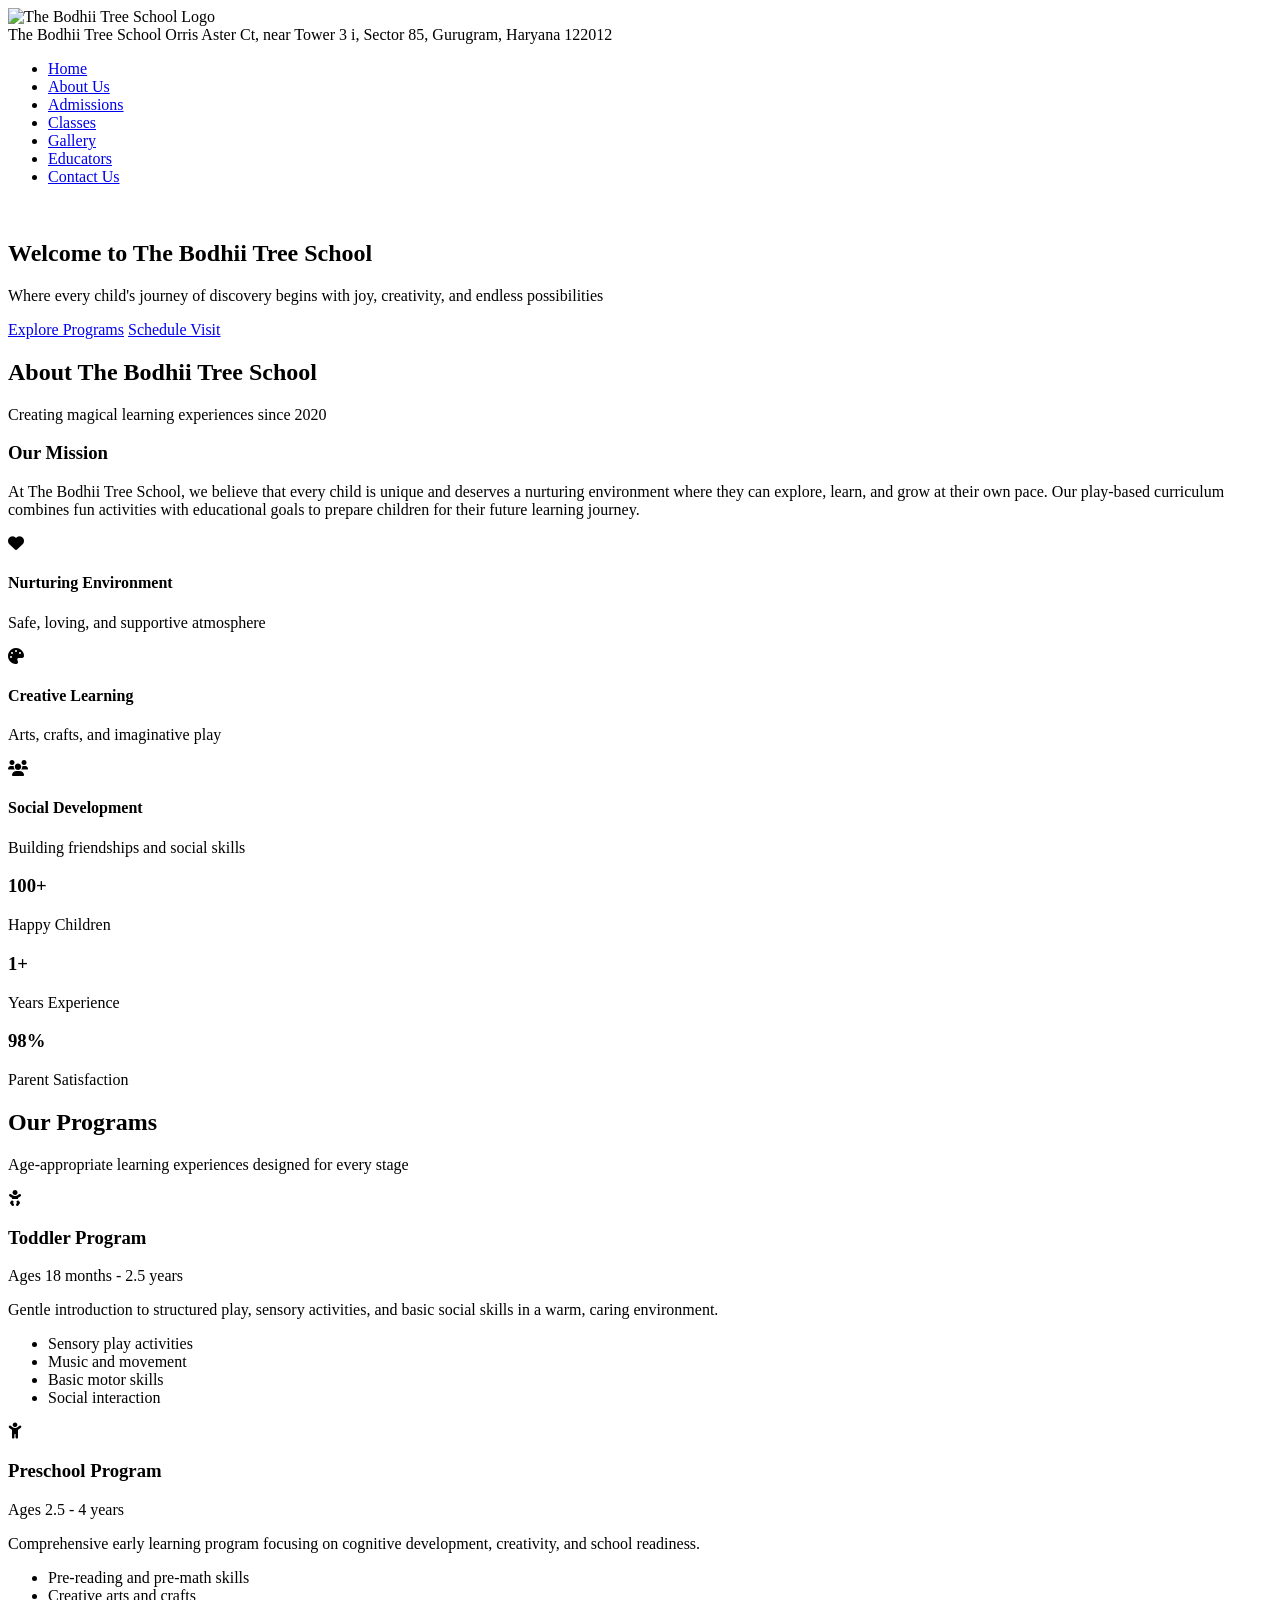
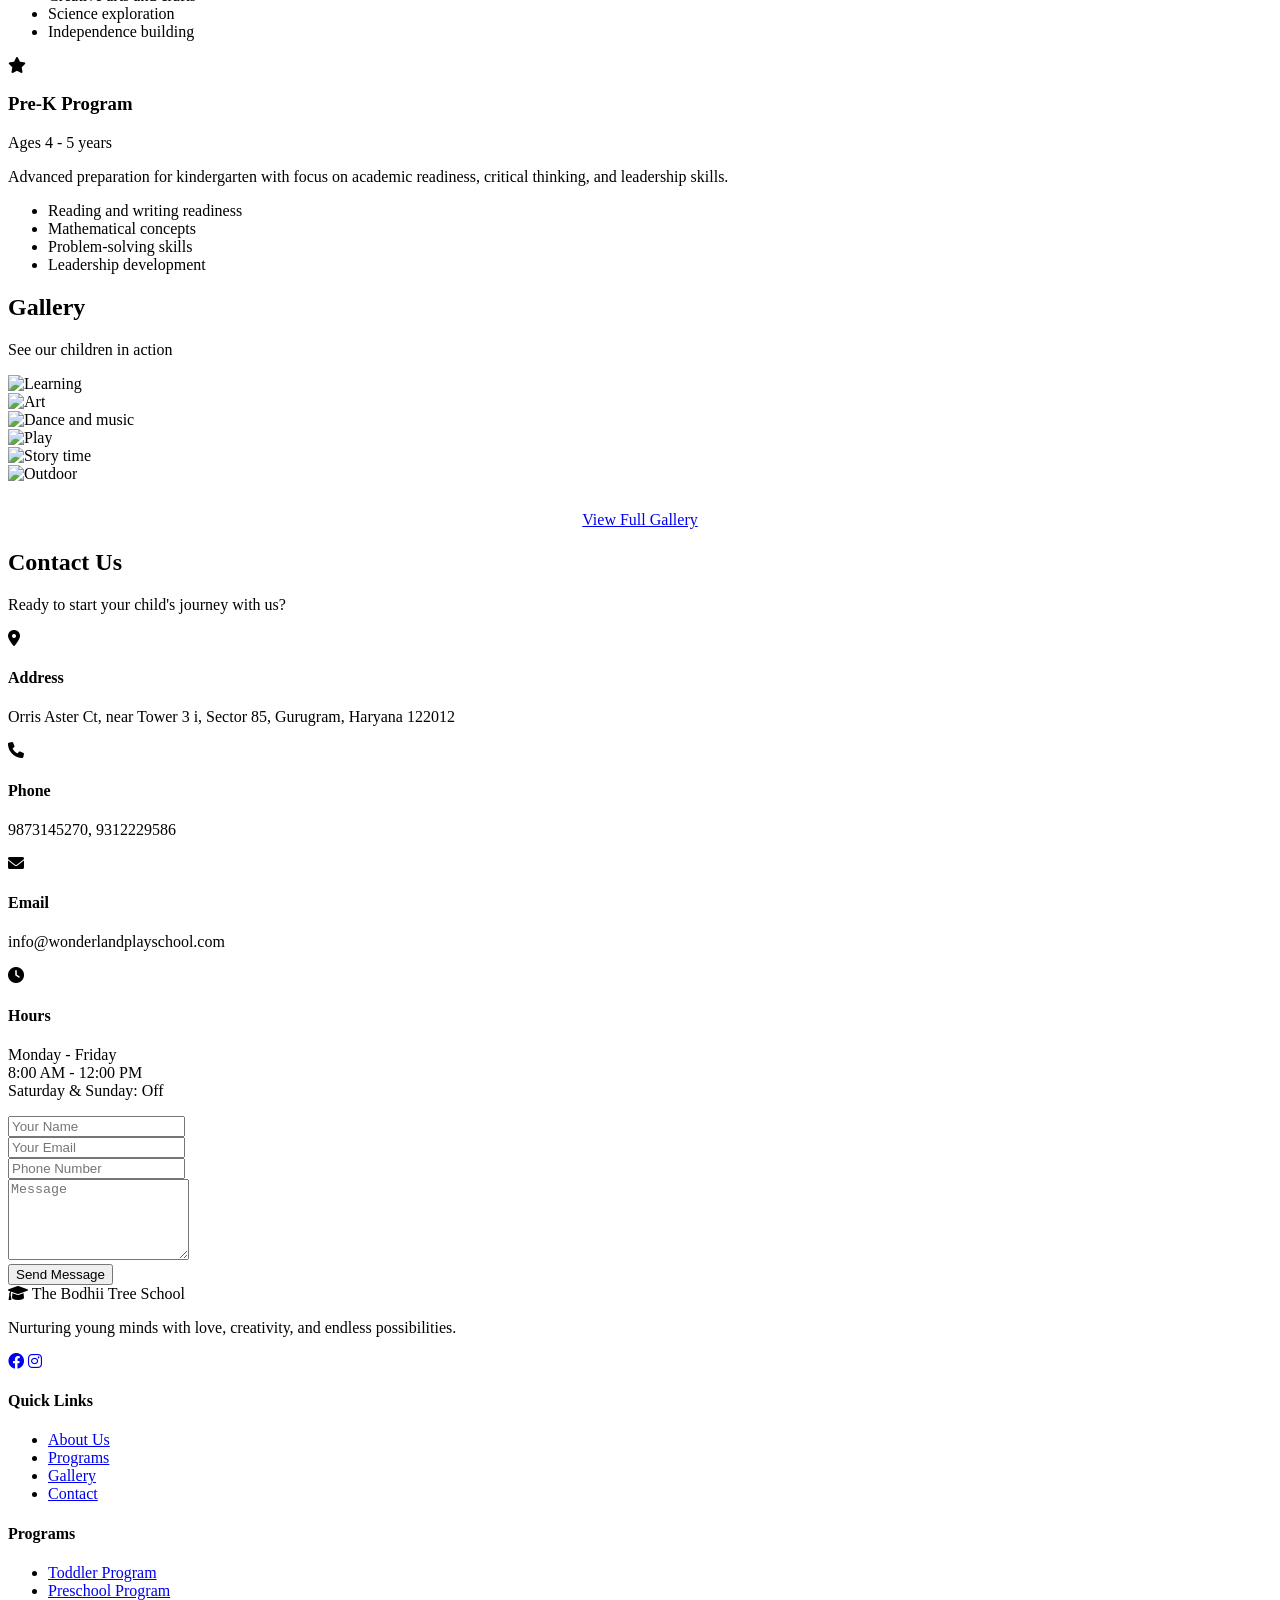
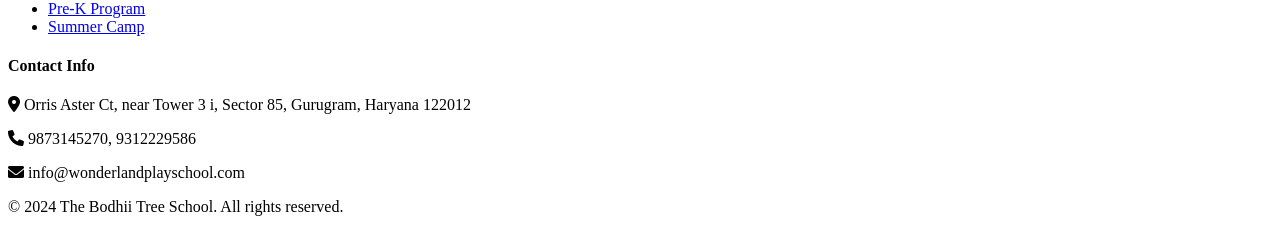
==== index.html @ cef5f8e8 "Rename Bodhii_Tree_School-main/index.html to index.html" ====
<!DOCTYPE html>
<html lang="en">
<head>
    <meta charset="UTF-8">
    <meta name="viewport" content="width=device-width, initial-scale=1.0">
    <title>The Bodhii Tree School - Where Learning Begins with Fun</title>
    <link rel="stylesheet" href="styles.css">
    <link href="https://fonts.googleapis.com/css2?family=Poppins:wght@300;400;600;700&display=swap" rel="stylesheet">
    <link rel="stylesheet" href="https://cdnjs.cloudflare.com/ajax/libs/font-awesome/6.0.0/css/all.min.css">
</head>
<body>
    <!-- Navigation -->
    <nav class="navbar">
        <div class="nav-container">
            <div class="nav-logo">
                <img src="Images/LOGO_NEW.jfif" alt="The Bodhii Tree School Logo" class="logo-img">
                <div class="logo-text">
                    <span class="logo-name">The Bodhii Tree School</span>
                    <span class="logo-address">Orris Aster Ct, near Tower 3 i, Sector 85, Gurugram, Haryana 122012</span>
                </div>
            </div>
            <ul class="nav-menu">
                <li class="nav-item">
                    <a href="index.html" class="nav-link active">Home</a>
                </li>
                <li class="nav-item">
                    <a href="about.html" class="nav-link">About Us</a>
                </li>
                <li class="nav-item">
                    <a href="admissions.html" class="nav-link">Admissions</a>
                </li>
                <li class="nav-item">
                    <a href="classes.html" class="nav-link">Classes</a>
                </li>
                <li class="nav-item">
                    <a href="gallery.html" class="nav-link">Gallery</a>
                </li>
                <li class="nav-item">
                    <a href="educators.html" class="nav-link">Educators</a>
                </li>
                <li class="nav-item">
                    <a href="contact.html" class="nav-link">Contact Us</a>
                </li>
            </ul>
            <div class="hamburger">
                <span class="bar"></span>
                <span class="bar"></span>
                <span class="bar"></span>
            </div>
        </div>
    </nav>

    <!-- Hero Section -->
    <section id="home" class="hero">
        <div class="hero-bg" aria-hidden="true">
            <img src="Images/home_1.webp" alt="" loading="eager" decoding="async">
            <img src="Images/home_2.webp" alt="" loading="eager" decoding="async">
        </div>
        <div class="hero-overlay" aria-hidden="true"></div>
        <div class="hero-content">
            <h1 class="hero-title">Welcome to The Bodhii Tree School</h1>
            <p class="hero-subtitle">Where every child's journey of discovery begins with joy, creativity, and endless possibilities</p>
            <div class="hero-buttons">
                <a href="#programs" class="btn btn-primary">Explore Programs</a>
                <a href="#contact" class="btn btn-secondary">Schedule Visit</a>
            </div>
        </div>
    </section>

    <!-- About Section -->
    <section id="about" class="about">
        <div class="container">
            <div class="section-header">
                <h2>About The Bodhii Tree School</h2>
                <p>Creating magical learning experiences since 2020</p>
            </div>
            <div class="about-content">
                <div class="about-text">
                    <h3>Our Mission</h3>
                    <p>At The Bodhii Tree School, we believe that every child is unique and deserves a nurturing environment where they can explore, learn, and grow at their own pace. Our play-based curriculum combines fun activities with educational goals to prepare children for their future learning journey.</p>
                    
                    <div class="features">
                        <div class="feature">
                            <i class="fas fa-heart"></i>
                            <h4>Nurturing Environment</h4>
                            <p>Safe, loving, and supportive atmosphere</p>
                        </div>
                        <div class="feature">
                            <i class="fas fa-palette"></i>
                            <h4>Creative Learning</h4>
                            <p>Arts, crafts, and imaginative play</p>
                        </div>
                        <div class="feature">
                            <i class="fas fa-users"></i>
                            <h4>Social Development</h4>
                            <p>Building friendships and social skills</p>
                        </div>
                    </div>
                </div>
                <div class="about-stats">
                    <div class="stat">
                        <h3>100+</h3>
                        <p>Happy Children</p>
                    </div>
                    <div class="stat">
                        <h3>1+</h3>
                        <p>Years Experience</p>
                    </div>
                    <div class="stat">
                        <h3>98%</h3>
                        <p>Parent Satisfaction</p>
                    </div>
                </div>
            </div>
        </div>
    </section>

    <!-- Programs Section -->
    <section id="programs" class="programs">
        <div class="container">
            <div class="section-header">
                <h2>Our Programs</h2>
                <p>Age-appropriate learning experiences designed for every stage</p>
            </div>
            <div class="programs-grid">
                <div class="program-card">
                    <div class="program-icon">
                        <i class="fas fa-baby"></i>
                    </div>
                    <h3>Toddler Program</h3>
                    <p class="age-range">Ages 18 months - 2.5 years</p>
                    <p>Gentle introduction to structured play, sensory activities, and basic social skills in a warm, caring environment.</p>
                    <ul>
                        <li>Sensory play activities</li>
                        <li>Music and movement</li>
                        <li>Basic motor skills</li>
                        <li>Social interaction</li>
                    </ul>
                </div>
                
                <div class="program-card">
                    <div class="program-icon">
                        <i class="fas fa-child"></i>
                    </div>
                    <h3>Preschool Program</h3>
                    <p class="age-range">Ages 2.5 - 4 years</p>
                    <p>Comprehensive early learning program focusing on cognitive development, creativity, and school readiness.</p>
                    <ul>
                        <li>Pre-reading and pre-math skills</li>
                        <li>Creative arts and crafts</li>
                        <li>Science exploration</li>
                        <li>Independence building</li>
                    </ul>
                </div>
                
                <div class="program-card">
                    <div class="program-icon">
                        <i class="fas fa-star"></i>
                    </div>
                    <h3>Pre-K Program</h3>
                    <p class="age-range">Ages 4 - 5 years</p>
                    <p>Advanced preparation for kindergarten with focus on academic readiness, critical thinking, and leadership skills.</p>
                    <ul>
                        <li>Reading and writing readiness</li>
                        <li>Mathematical concepts</li>
                        <li>Problem-solving skills</li>
                        <li>Leadership development</li>
                    </ul>
                </div>
            </div>
        </div>
    </section>

    <!-- Gallery Section -->
    <section id="gallery" class="gallery">
        <div class="container">
            <div class="section-header">
                <h2>Gallery</h2>
                <p>See our children in action</p>
            </div>
            <div class="gallery-grid">
                <div class="gallery-item">
                    <img src="Images/gallery/Learning.webp" alt="Learning" loading="lazy" decoding="async">
                </div>
                <div class="gallery-item">
                    <img src="Images/gallery/art.webp" alt="Art" loading="lazy" decoding="async">
                </div>
                <div class="gallery-item">
                    <img src="Images/gallery/dance_music.webp" alt="Dance and music" loading="lazy" decoding="async">
                </div>
                <div class="gallery-item">
                    <img src="Images/gallery/play.webp" alt="Play" loading="lazy" decoding="async">
                </div>
                <div class="gallery-item">
                    <img src="Images/gallery/story.webp" alt="Story time" loading="lazy" decoding="async">
                </div>
                <div class="gallery-item">
                    <img src="Images/gallery/outdoor.webp" alt="Outdoor" loading="lazy" decoding="async">
                </div>
            </div>
            <div style="text-align:center; margin-top: 28px;">
                <a href="gallery.html" class="btn btn-primary">View Full Gallery</a>
            </div>
        </div>
    </section>

    <!-- Contact Section -->
    <section id="contact" class="contact">
        <div class="container">
            <div class="section-header">
                <h2>Contact Us</h2>
                <p>Ready to start your child's journey with us?</p>
            </div>
            <div class="contact-content">
                <div class="contact-info">
                    <div class="contact-item">
                        <i class="fas fa-map-marker-alt"></i>
                        <div>
                            <h4>Address</h4>
                            <p>Orris Aster Ct, near Tower 3 i, Sector 85, Gurugram, Haryana 122012</p>
                        </div>
                    </div>
                    <div class="contact-item">
                        <i class="fas fa-phone"></i>
                        <div>
                            <h4>Phone</h4>
                            <p>9873145270, 9312229586</p>
                        </div>
                    </div>
                    <div class="contact-item">
                        <i class="fas fa-envelope"></i>
                        <div>
                            <h4>Email</h4>
                            <p>info@wonderlandplayschool.com</p>
                        </div>
                    </div>
                    <div class="contact-item">
                        <i class="fas fa-clock"></i>
                        <div>
                            <h4>Hours</h4>
                            <p>Monday - Friday<br>8:00 AM - 12:00 PM<br>Saturday & Sunday: Off</p>
                        </div>
                    </div>
                </div>
                <div class="contact-form">
                    <form>
                        <div class="form-group">
                            <input type="text" placeholder="Your Name" required>
                        </div>
                        <div class="form-group">
                            <input type="email" placeholder="Your Email" required>
                        </div>
                        <div class="form-group">
                            <input type="tel" placeholder="Phone Number">
                        </div>
                        <div class="form-group">
                            <textarea placeholder="Message" rows="5" required></textarea>
                        </div>
                        <button type="submit" class="btn btn-primary">Send Message</button>
                    </form>
                </div>
            </div>
        </div>
    </section>

    <!-- Footer -->
    <footer class="footer">
        <div class="container">
            <div class="footer-content">
                <div class="footer-section">
                    <div class="footer-logo">
                        <i class="fas fa-graduation-cap"></i>
                        <span>The Bodhii Tree School</span>
                    </div>
                    <p>Nurturing young minds with love, creativity, and endless possibilities.</p>
                    <div class="social-links">
                        <a href="https://www.facebook.com/share/1T9mQQ9HFo/" target="_blank" rel="noopener noreferrer"><i class="fab fa-facebook"></i></a>
                        <a href="https://www.instagram.com/thebodhiitree?igsh=OWZydTZrcGZzMHhi" target="_blank" rel="noopener noreferrer"><i class="fab fa-instagram"></i></a>
                    </div>
                </div>
                <div class="footer-section">
                    <h4>Quick Links</h4>
                    <ul>
                        <li><a href="#about">About Us</a></li>
                        <li><a href="#programs">Programs</a></li>
                        <li><a href="#gallery">Gallery</a></li>
                        <li><a href="#contact">Contact</a></li>
                    </ul>
                </div>
                <div class="footer-section">
                    <h4>Programs</h4>
                    <ul>
                        <li><a href="#">Toddler Program</a></li>
                        <li><a href="#">Preschool Program</a></li>
                        <li><a href="#">Pre-K Program</a></li>
                        <li><a href="#">Summer Camp</a></li>
                    </ul>
                </div>
                <div class="footer-section">
                    <h4>Contact Info</h4>
                    <p><i class="fas fa-map-marker-alt"></i> Orris Aster Ct, near Tower 3 i, Sector 85, Gurugram, Haryana 122012</p>
                    <p><i class="fas fa-phone"></i> 9873145270, 9312229586</p>
                    <p><i class="fas fa-envelope"></i> info@wonderlandplayschool.com</p>
                </div>
            </div>
            <div class="footer-bottom">
                <p>&copy; 2024 The Bodhii Tree School. All rights reserved.</p>
            </div>
        </div>
    </footer>

    <script src="script.js"></script>
</body>
</html>
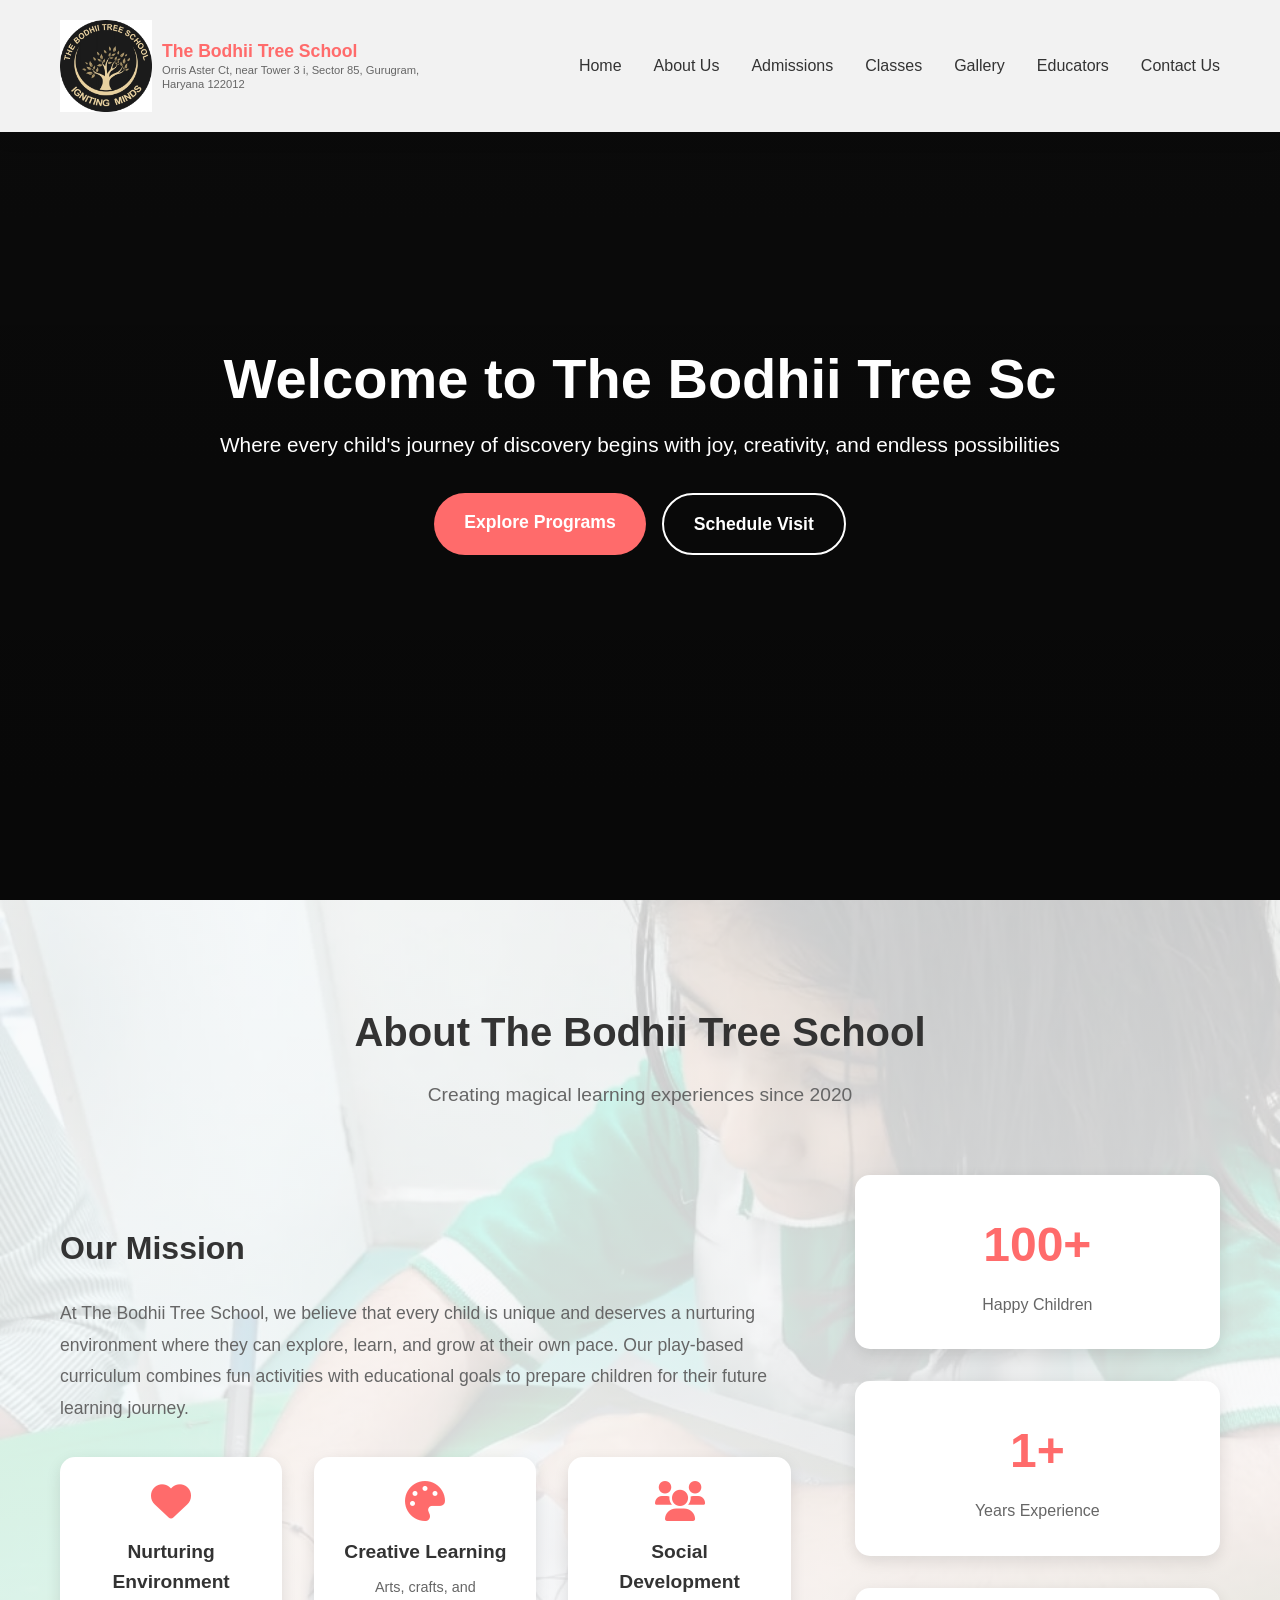
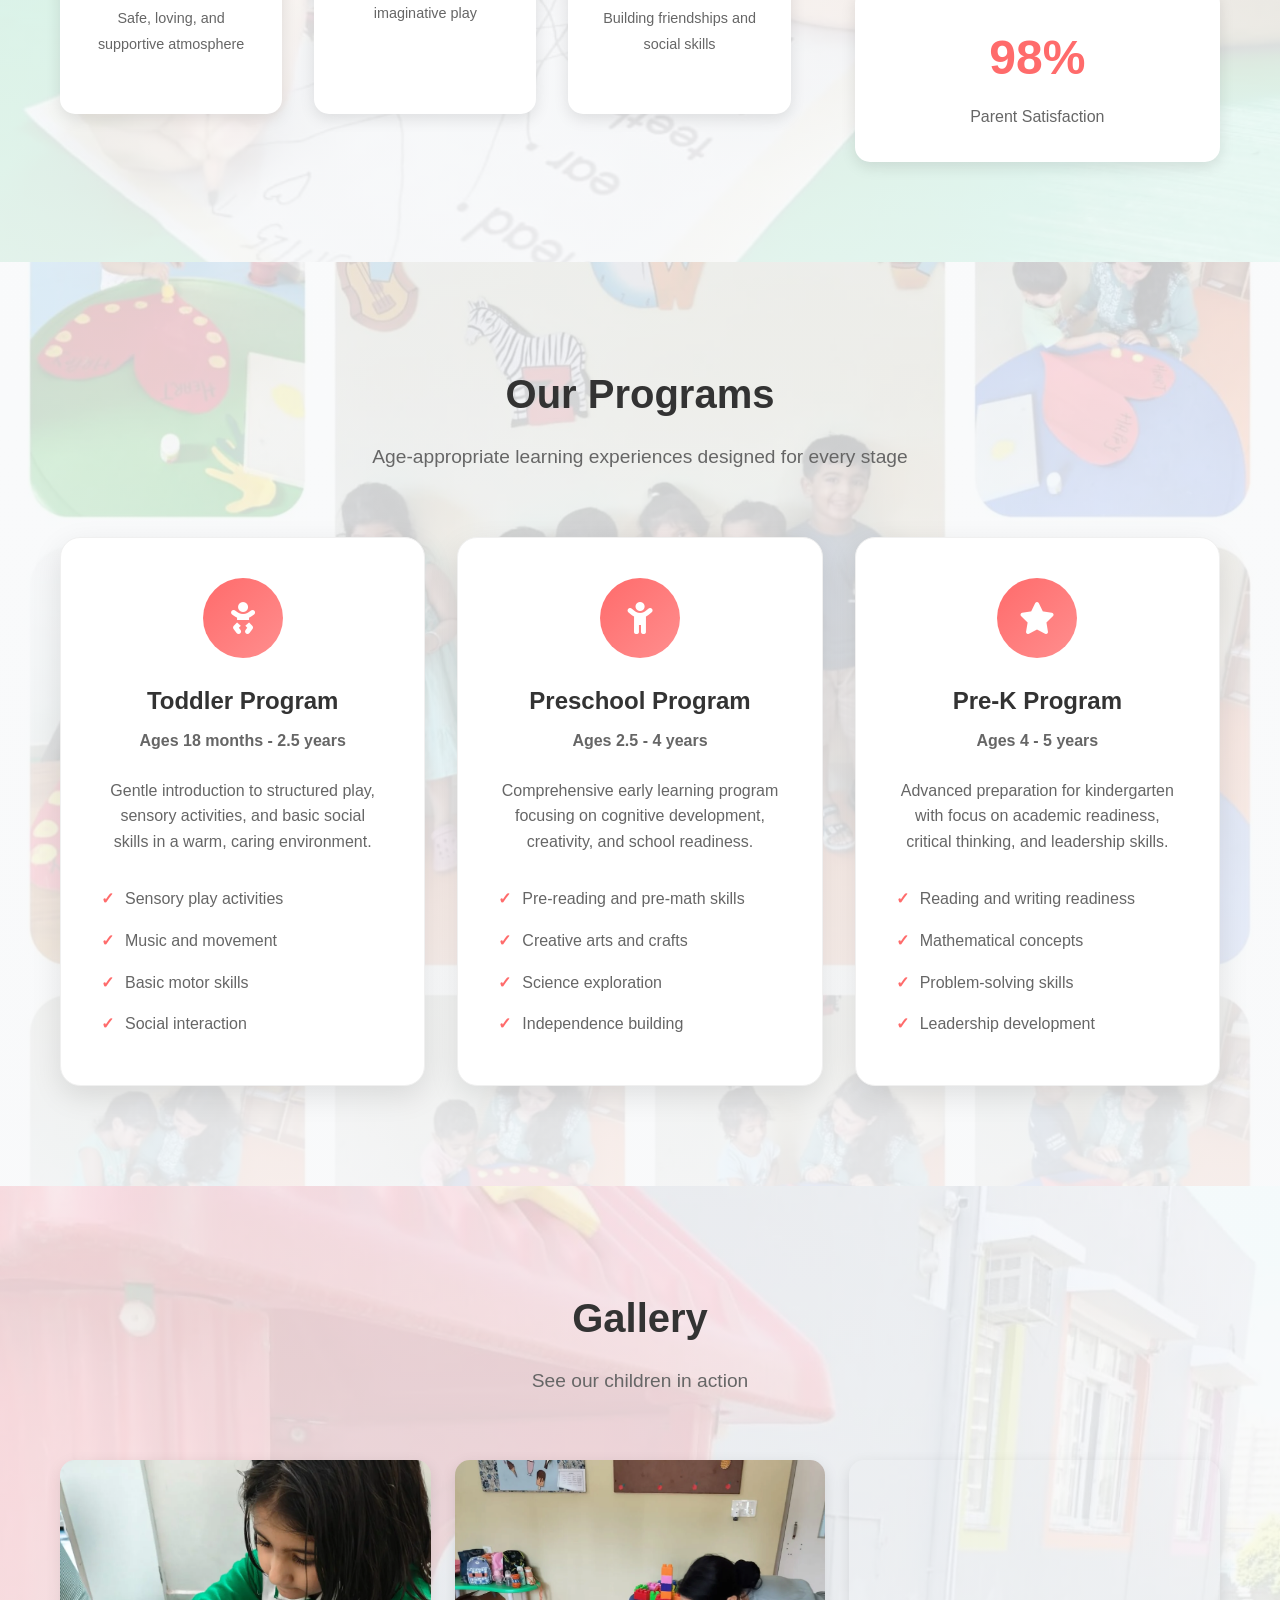
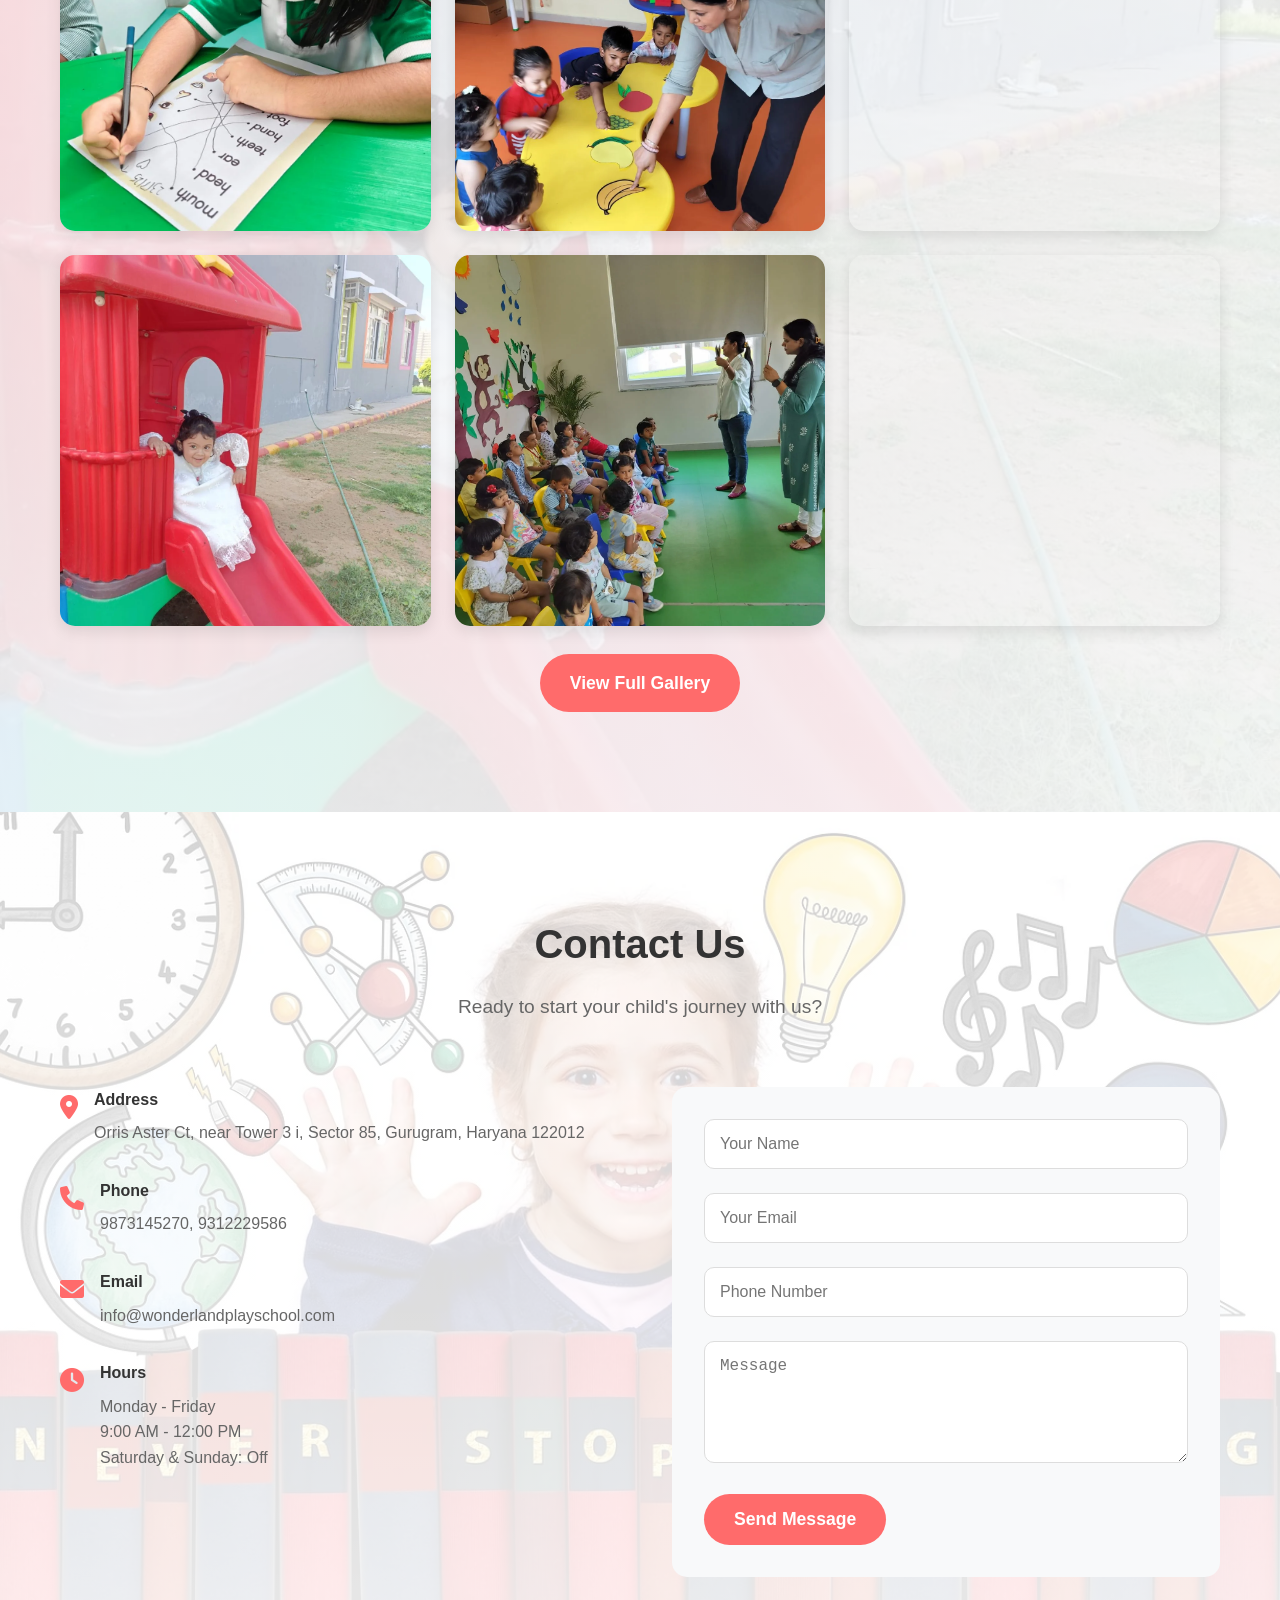
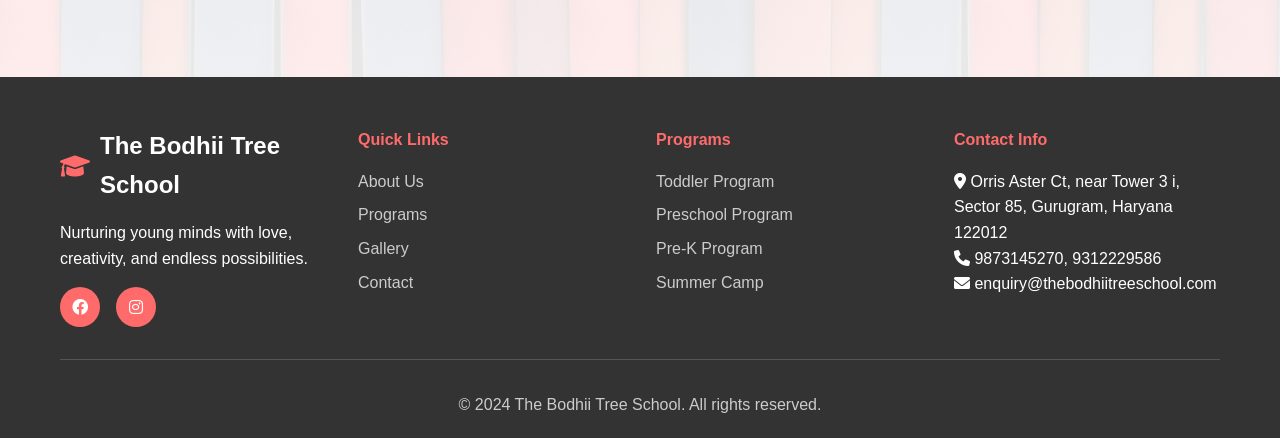
==== commit 230a86ff: "Update index.html for timing and email" ====
--- a/index.html
+++ b/index.html
@@ -238,7 +238,7 @@
                         <i class="fas fa-clock"></i>
                         <div>
                             <h4>Hours</h4>
-                            <p>Monday - Friday<br>8:00 AM - 12:00 PM<br>Saturday & Sunday: Off</p>
+                            <p>Monday - Friday<br>9:00 AM - 12:00 PM<br>Saturday & Sunday: Off</p>
                         </div>
                     </div>
                 </div>
@@ -300,7 +300,7 @@
                     <h4>Contact Info</h4>
                     <p><i class="fas fa-map-marker-alt"></i> Orris Aster Ct, near Tower 3 i, Sector 85, Gurugram, Haryana 122012</p>
                     <p><i class="fas fa-phone"></i> 9873145270, 9312229586</p>
-                    <p><i class="fas fa-envelope"></i> info@wonderlandplayschool.com</p>
+                    <p><i class="fas fa-envelope"></i> enquiry@thebodhiitreeschool.com</p>
                 </div>
             </div>
             <div class="footer-bottom">
--- a/styles.css
+++ b/styles.css
@@ -0,0 +1,902 @@
+/* Reset and Base Styles */
+* {
+    margin: 0;
+    padding: 0;
+    box-sizing: border-box;
+}
+
+body {
+    font-family: 'Poppins', sans-serif;
+    line-height: 1.6;
+    color: #333;
+    overflow-x: hidden;
+}
+
+.container {
+    max-width: 1200px;
+    margin: 0 auto;
+    padding: 0 20px;
+}
+
+/* Navigation */
+.navbar {
+    position: fixed;
+    top: 0;
+    width: 100%;
+    background: rgba(255, 255, 255, 0.95);
+    backdrop-filter: blur(10px);
+    z-index: 1000;
+    transition: all 0.3s ease;
+    box-shadow: 0 2px 20px rgba(0, 0, 0, 0.1);
+}
+
+.nav-container {
+    max-width: 1200px;
+    margin: 0 auto;
+    padding: 0 20px;
+    display: flex;
+    justify-content: space-between;
+    align-items: center;
+    height: 132px;
+}
+
+.nav-logo {
+    display: flex;
+    align-items: center;
+    gap: 10px;
+    font-size: 1.5rem;
+    font-weight: 700;
+    color: #ff6b6b;
+    max-width: 400px;
+    flex-shrink: 0;
+}
+
+.nav-logo i {
+    margin-right: 10px;
+    font-size: 2rem;
+}
+
+.logo-img {
+    height: 92px;
+    width: auto;
+    max-width: 102px;
+    min-width: 60px;
+    object-fit: contain;
+    display: block;
+    flex-shrink: 0;
+}
+
+.logo-text {
+    display: flex;
+    flex-direction: column;
+    gap: 1px;
+    min-width: 0;
+}
+
+.logo-name {
+    font-size: 1.1rem;
+    font-weight: 700;
+    color: #ff6b6b;
+    line-height: 1.2;
+    white-space: nowrap;
+    overflow: hidden;
+    text-overflow: ellipsis;
+}
+
+.logo-address {
+    font-size: 0.7rem;
+    font-weight: 400;
+    color: #666;
+    line-height: 1.25;
+    white-space: normal;
+    overflow: visible;
+}
+
+.nav-menu {
+    display: flex;
+    list-style: none;
+    gap: 2rem;
+}
+
+.nav-link {
+    text-decoration: none;
+    color: #333;
+    font-weight: 500;
+    transition: color 0.3s ease;
+    position: relative;
+}
+
+.nav-link:hover {
+    color: #ff6b6b;
+}
+
+.nav-link::after {
+    content: '';
+    position: absolute;
+    bottom: -5px;
+    left: 0;
+    width: 0;
+    height: 2px;
+    background: #ff6b6b;
+    transition: width 0.3s ease;
+}
+
+.nav-link:hover::after {
+    width: 100%;
+}
+
+.hamburger {
+    display: none;
+    flex-direction: column;
+    cursor: pointer;
+}
+
+.bar {
+    width: 25px;
+    height: 3px;
+    background: #333;
+    margin: 3px 0;
+    transition: 0.3s;
+}
+
+/* Hero Section */
+.hero {
+    min-height: 100vh;
+    display: flex;
+    align-items: center;
+    justify-content: center;
+    background: #111;
+    color: white;
+    position: relative;
+    overflow: hidden;
+}
+
+.hero-bg {
+    position: absolute;
+    inset: 0;
+    z-index: 0;
+    overflow: hidden;
+}
+
+.hero-bg img {
+    position: absolute;
+    inset: 0;
+    width: 100%;
+    height: 100%;
+    object-fit: cover;
+    object-position: center;
+    opacity: 0;
+    animation: heroBgFade 12s infinite;
+}
+
+.hero-bg img:nth-child(1) {
+    animation-delay: 0s;
+}
+
+.hero-bg img:nth-child(2) {
+    animation-delay: 6s;
+}
+
+.hero-overlay {
+    position: absolute;
+    inset: 0;
+    z-index: 1;
+    background: linear-gradient(
+        180deg,
+        rgba(0, 0, 0, 0.35) 0%,
+        rgba(0, 0, 0, 0.45) 40%,
+        rgba(0, 0, 0, 0.55) 100%
+    );
+}
+
+.hero-content {
+    flex: 1;
+    padding: 0 20px;
+    z-index: 2;
+    max-width: 900px;
+    text-align: center;
+}
+
+.hero-title {
+    font-size: 3.5rem;
+    font-weight: 700;
+    margin-bottom: 1rem;
+    line-height: 1.2;
+    animation: slideInLeft 1s ease-out;
+}
+
+.hero-subtitle {
+    font-size: 1.3rem;
+    margin-bottom: 2rem;
+    opacity: 0.9;
+    animation: slideInLeft 1s ease-out 0.3s both;
+}
+
+.hero-buttons {
+    display: flex;
+    gap: 1rem;
+    animation: slideInLeft 1s ease-out 0.6s both;
+    justify-content: center;
+}
+
+.btn {
+    padding: 15px 30px;
+    border: none;
+    border-radius: 50px;
+    font-size: 1.1rem;
+    font-weight: 600;
+    text-decoration: none;
+    transition: all 0.3s ease;
+    cursor: pointer;
+    display: inline-block;
+}
+
+.btn-primary {
+    background: #ff6b6b;
+    color: white;
+}
+
+.btn-primary:hover {
+    background: #ff5252;
+    transform: translateY(-2px);
+    box-shadow: 0 10px 25px rgba(255, 107, 107, 0.3);
+}
+
+.btn-secondary {
+    background: transparent;
+    color: white;
+    border: 2px solid white;
+}
+
+.btn-secondary:hover {
+    background: white;
+    color: #667eea;
+    transform: translateY(-2px);
+}
+
+@keyframes heroBgFade {
+    0% {
+        opacity: 0;
+        transform: scale(1);
+    }
+    8% {
+        opacity: 1;
+        transform: scale(1.02);
+    }
+    46% {
+        opacity: 1;
+        transform: scale(1.04);
+    }
+    54% {
+        opacity: 0;
+        transform: scale(1.04);
+    }
+    100% {
+        opacity: 0;
+        transform: scale(1);
+    }
+}
+
+@media (prefers-reduced-motion: reduce) {
+    .hero-bg img {
+        animation: none;
+        opacity: 1;
+    }
+    .hero-bg img:nth-child(2) {
+        display: none;
+    }
+}
+
+/* Section Headers */
+.section-header {
+    text-align: center;
+    margin-bottom: 4rem;
+}
+
+.section-header h2 {
+    font-size: 2.5rem;
+    font-weight: 700;
+    color: #333;
+    margin-bottom: 1rem;
+}
+
+.section-header p {
+    font-size: 1.2rem;
+    color: #666;
+    max-width: 600px;
+    margin: 0 auto;
+}
+
+/* About Section */
+.about {
+    padding: 100px 0;
+    background: #f8f9fa;
+    position: relative;
+    overflow: hidden;
+}
+
+.about::before {
+    content: '';
+    position: absolute;
+    inset: 0;
+    background: url('Images/gallery/Learning.webp') center / cover no-repeat;
+    opacity: 0.35;
+    transform: scale(1);
+}
+
+.about::after {
+    content: '';
+    position: absolute;
+    inset: 0;
+    background: linear-gradient(180deg, rgba(248, 249, 250, 0.45), rgba(248, 249, 250, 0.75));
+}
+
+.about .container {
+    position: relative;
+    z-index: 1;
+}
+
+.about-content {
+    display: grid;
+    grid-template-columns: 2fr 1fr;
+    gap: 4rem;
+    align-items: center;
+}
+
+.about-text h3 {
+    font-size: 2rem;
+    color: #333;
+    margin-bottom: 1.5rem;
+}
+
+.about-text p {
+    font-size: 1.1rem;
+    color: #666;
+    margin-bottom: 2rem;
+    line-height: 1.8;
+}
+
+.features {
+    display: grid;
+    grid-template-columns: repeat(auto-fit, minmax(200px, 1fr));
+    gap: 2rem;
+    margin-top: 2rem;
+}
+
+.feature {
+    text-align: center;
+    padding: 1.5rem;
+    background: white;
+    border-radius: 15px;
+    box-shadow: 0 5px 15px rgba(0, 0, 0, 0.1);
+    transition: transform 0.3s ease;
+}
+
+.feature:hover {
+    transform: translateY(-5px);
+}
+
+.feature i {
+    font-size: 2.5rem;
+    color: #ff6b6b;
+    margin-bottom: 1rem;
+}
+
+.feature h4 {
+    font-size: 1.2rem;
+    margin-bottom: 0.5rem;
+    color: #333;
+}
+
+.feature p {
+    color: #666;
+    font-size: 0.9rem;
+}
+
+.about-stats {
+    display: flex;
+    flex-direction: column;
+    gap: 2rem;
+}
+
+.stat {
+    text-align: center;
+    padding: 2rem;
+    background: white;
+    border-radius: 15px;
+    box-shadow: 0 5px 15px rgba(0, 0, 0, 0.1);
+}
+
+.stat h3 {
+    font-size: 3rem;
+    color: #ff6b6b;
+    margin-bottom: 0.5rem;
+}
+
+.stat p {
+    color: #666;
+    font-weight: 500;
+}
+
+/* Programs Section */
+.programs {
+    padding: 100px 0;
+    background: #f8f9fa;
+    position: relative;
+    overflow: hidden;
+}
+
+.programs::before {
+    content: '';
+    position: absolute;
+    inset: 0;
+    background: url('Images/header/our_program.webp') center / cover no-repeat;
+    opacity: 0.35;
+    transform: scale(1);
+}
+
+.programs::after {
+    content: '';
+    position: absolute;
+    inset: 0;
+    background: linear-gradient(180deg, rgba(248, 249, 250, 0.45), rgba(248, 249, 250, 0.75));
+}
+
+.programs .container {
+    position: relative;
+    z-index: 1;
+}
+
+.programs-grid {
+    display: grid;
+    grid-template-columns: repeat(auto-fit, minmax(350px, 1fr));
+    gap: 2rem;
+}
+
+.program-card {
+    background: white;
+    padding: 2.5rem;
+    border-radius: 20px;
+    box-shadow: 0 10px 30px rgba(0, 0, 0, 0.1);
+    text-align: center;
+    transition: transform 0.3s ease, box-shadow 0.3s ease;
+    border: 1px solid #f0f0f0;
+}
+
+.program-card:hover {
+    transform: translateY(-10px);
+    box-shadow: 0 20px 40px rgba(0, 0, 0, 0.15);
+}
+
+.program-icon {
+    width: 80px;
+    height: 80px;
+    background: linear-gradient(135deg, #ff6b6b, #ff8e8e);
+    border-radius: 50%;
+    display: flex;
+    align-items: center;
+    justify-content: center;
+    margin: 0 auto 1.5rem;
+}
+
+.program-icon i {
+    font-size: 2rem;
+    color: white;
+}
+
+.program-card h3 {
+    font-size: 1.5rem;
+    color: #333;
+    margin-bottom: 0.5rem;
+}
+
+.age-range {
+    color: #ff6b6b;
+    font-weight: 600;
+    margin-bottom: 1rem;
+}
+
+.program-card p {
+    color: #666;
+    margin-bottom: 1.5rem;
+    line-height: 1.6;
+}
+
+.program-card ul {
+    list-style: none;
+    text-align: left;
+}
+
+.program-card li {
+    padding: 0.5rem 0;
+    color: #666;
+    position: relative;
+    padding-left: 1.5rem;
+}
+
+.program-card li::before {
+    content: '✓';
+    position: absolute;
+    left: 0;
+    color: #ff6b6b;
+    font-weight: bold;
+}
+
+/* Gallery Section */
+.gallery {
+    padding: 100px 0;
+    background: #f8f9fa;
+    position: relative;
+    overflow: hidden;
+}
+
+.gallery::before {
+    content: '';
+    position: absolute;
+    inset: 0;
+    background: url('Images/gallery/play.webp') center / cover no-repeat;
+    opacity: 0.35;
+    transform: scale(1);
+}
+
+.gallery::after {
+    content: '';
+    position: absolute;
+    inset: 0;
+    background: linear-gradient(180deg, rgba(248, 249, 250, 0.45), rgba(248, 249, 250, 0.75));
+}
+
+.gallery .container {
+    position: relative;
+    z-index: 1;
+}
+
+.gallery-grid {
+    display: grid;
+    grid-template-columns: repeat(auto-fit, minmax(300px, 1fr));
+    gap: 1.5rem;
+}
+
+.gallery-item {
+    aspect-ratio: 1;
+    border-radius: 15px;
+    overflow: hidden;
+    box-shadow: 0 5px 15px rgba(0, 0, 0, 0.1);
+    transition: transform 0.3s ease;
+}
+
+.gallery-item img {
+    width: 100%;
+    height: 100%;
+    object-fit: cover;
+    object-position: center;
+    display: block;
+}
+
+.gallery-item:hover {
+    transform: scale(1.05);
+}
+
+.gallery-placeholder {
+    width: 100%;
+    height: 100%;
+    background: linear-gradient(135deg, #667eea, #764ba2);
+    display: flex;
+    flex-direction: column;
+    align-items: center;
+    justify-content: center;
+    color: white;
+    text-align: center;
+}
+
+.gallery-placeholder i {
+    font-size: 3rem;
+    margin-bottom: 1rem;
+}
+
+.gallery-placeholder p {
+    font-size: 1.2rem;
+    font-weight: 600;
+}
+
+/* Contact Section */
+.contact {
+    padding: 100px 0;
+    background: white;
+    position: relative;
+    overflow: hidden;
+}
+
+.contact::before {
+    content: '';
+    position: absolute;
+    inset: 0;
+    background: url('Images/header/contact.webp') center / cover no-repeat;
+    opacity: 0.35;
+    transform: scale(1);
+}
+
+.contact::after {
+    content: '';
+    position: absolute;
+    inset: 0;
+    background: linear-gradient(180deg, rgba(255, 255, 255, 0.45), rgba(255, 255, 255, 0.75));
+}
+
+.contact .container {
+    position: relative;
+    z-index: 1;
+}
+
+.contact-content {
+    display: grid;
+    grid-template-columns: 1fr 1fr;
+    gap: 4rem;
+}
+
+.contact-info {
+    display: flex;
+    flex-direction: column;
+    gap: 2rem;
+}
+
+.contact-item {
+    display: flex;
+    align-items: flex-start;
+    gap: 1rem;
+}
+
+.contact-item i {
+    font-size: 1.5rem;
+    color: #ff6b6b;
+    margin-top: 0.5rem;
+}
+
+.contact-item h4 {
+    color: #333;
+    margin-bottom: 0.5rem;
+}
+
+.contact-item p {
+    color: #666;
+    line-height: 1.6;
+}
+
+.contact-form {
+    background: #f8f9fa;
+    padding: 2rem;
+    border-radius: 15px;
+}
+
+.form-group {
+    margin-bottom: 1.5rem;
+}
+
+.form-group input,
+.form-group textarea {
+    width: 100%;
+    padding: 15px;
+    border: 1px solid #ddd;
+    border-radius: 10px;
+    font-size: 1rem;
+    transition: border-color 0.3s ease;
+}
+
+.form-group input:focus,
+.form-group textarea:focus {
+    outline: none;
+    border-color: #ff6b6b;
+}
+
+.form-group textarea {
+    resize: vertical;
+    min-height: 120px;
+}
+
+/* Footer */
+.footer {
+    background: #333;
+    color: white;
+    padding: 50px 0 20px;
+}
+
+.footer-content {
+    display: grid;
+    grid-template-columns: repeat(auto-fit, minmax(250px, 1fr));
+    gap: 2rem;
+    margin-bottom: 2rem;
+}
+
+.footer-logo {
+    display: flex;
+    align-items: center;
+    font-size: 1.5rem;
+    font-weight: 700;
+    margin-bottom: 1rem;
+}
+
+.footer-logo i {
+    margin-right: 10px;
+    color: #ff6b6b;
+}
+
+.footer-section h4 {
+    margin-bottom: 1rem;
+    color: #ff6b6b;
+}
+
+.footer-section ul {
+    list-style: none;
+}
+
+.footer-section ul li {
+    margin-bottom: 0.5rem;
+}
+
+.footer-section ul li a {
+    color: #ccc;
+    text-decoration: none;
+    transition: color 0.3s ease;
+}
+
+.footer-section ul li a:hover {
+    color: #ff6b6b;
+}
+
+.social-links {
+    display: flex;
+    gap: 1rem;
+    margin-top: 1rem;
+}
+
+.social-links a {
+    width: 40px;
+    height: 40px;
+    background: #ff6b6b;
+    color: white;
+    display: flex;
+    align-items: center;
+    justify-content: center;
+    border-radius: 50%;
+    text-decoration: none;
+    transition: transform 0.3s ease;
+}
+
+.social-links a:hover {
+    transform: translateY(-3px);
+}
+
+.footer-bottom {
+    text-align: center;
+    padding-top: 2rem;
+    border-top: 1px solid #555;
+    color: #ccc;
+}
+
+/* Animations */
+@keyframes slideInLeft {
+    from {
+        opacity: 0;
+        transform: translateX(-50px);
+    }
+    to {
+        opacity: 1;
+        transform: translateX(0);
+    }
+}
+
+@keyframes float {
+    0%, 100% {
+        transform: translateY(0px);
+    }
+    50% {
+        transform: translateY(-20px);
+    }
+}
+
+/* Responsive Design */
+@media (max-width: 768px) {
+    .nav-logo {
+        max-width: 280px;
+    }
+    
+    .logo-img {
+        height: 75px;
+        max-width: 82px;
+    }
+    
+    .logo-name {
+        font-size: 1rem;
+    }
+    
+    .logo-address {
+        font-size: 0.65rem;
+        white-space: normal;
+        overflow: visible;
+    }
+    
+    .nav-container {
+        flex-wrap: wrap;
+        height: auto;
+        min-height: 132px;
+        padding: 12px 20px;
+    }
+    
+    .hamburger {
+        display: flex;
+    }
+    
+    .nav-menu {
+        position: fixed;
+        left: -100%;
+        top: 132px;
+        flex-direction: column;
+        background-color: white;
+        width: 100%;
+        text-align: center;
+        transition: 0.3s;
+        box-shadow: 0 10px 27px rgba(0, 0, 0, 0.05);
+        padding: 2rem 0;
+    }
+    
+    .nav-menu.active {
+        left: 0;
+    }
+    
+    .nav-menu li {
+        margin: 1rem 0;
+    }
+    
+    .hero {
+        flex-direction: column;
+        text-align: center;
+        padding: 100px 20px 50px;
+    }
+    
+    .hero-title {
+        font-size: 2.5rem;
+    }
+    
+    .hero-buttons {
+        flex-direction: column;
+        align-items: center;
+    }
+    
+    .about-content {
+        grid-template-columns: 1fr;
+        gap: 2rem;
+    }
+    
+    .contact-content {
+        grid-template-columns: 1fr;
+        gap: 2rem;
+    }
+    
+    .programs-grid {
+        grid-template-columns: 1fr;
+    }
+    
+    .gallery-grid {
+        grid-template-columns: repeat(auto-fit, minmax(250px, 1fr));
+    }
+}
+
+@media (max-width: 480px) {
+    .hero-title {
+        font-size: 2rem;
+    }
+    
+    .section-header h2 {
+        font-size: 2rem;
+    }
+    
+    .program-card {
+        padding: 1.5rem;
+    }
+    
+    .contact-form {
+        padding: 1.5rem;
+    }
+}
+
+
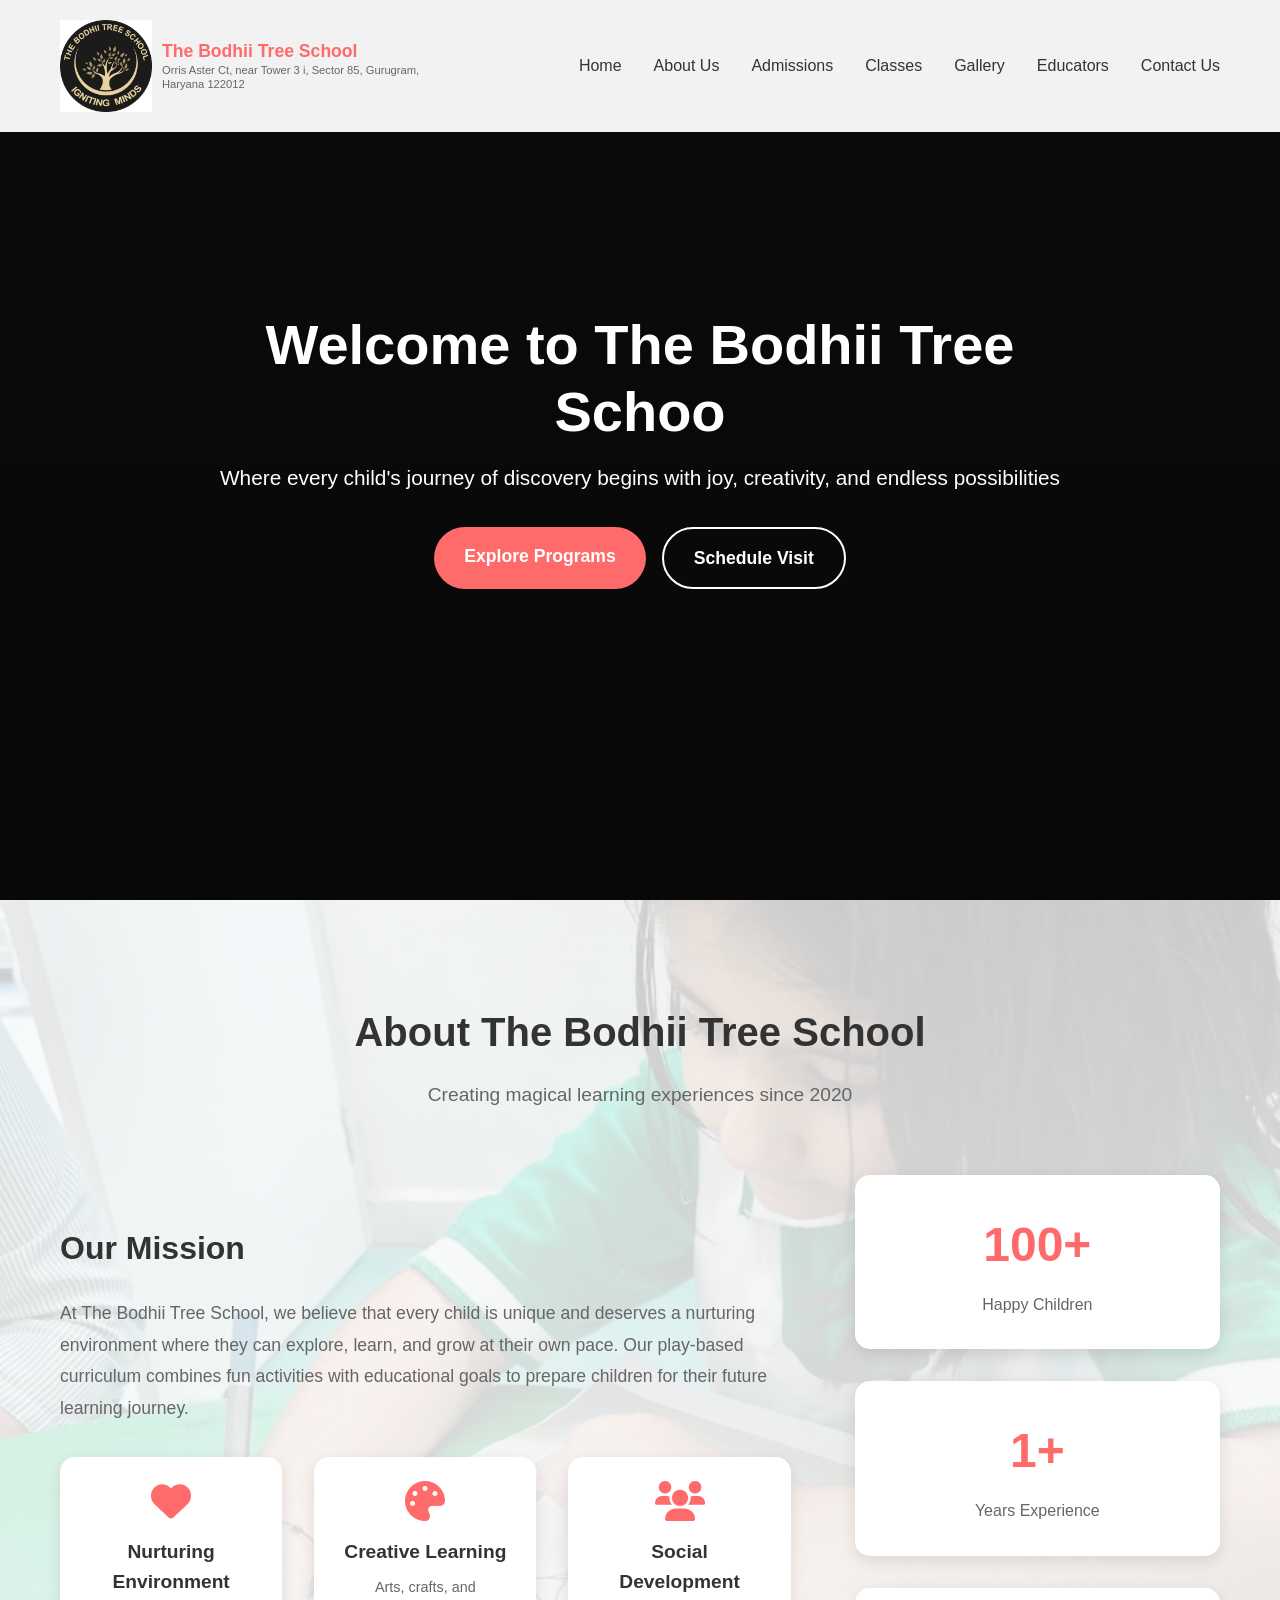
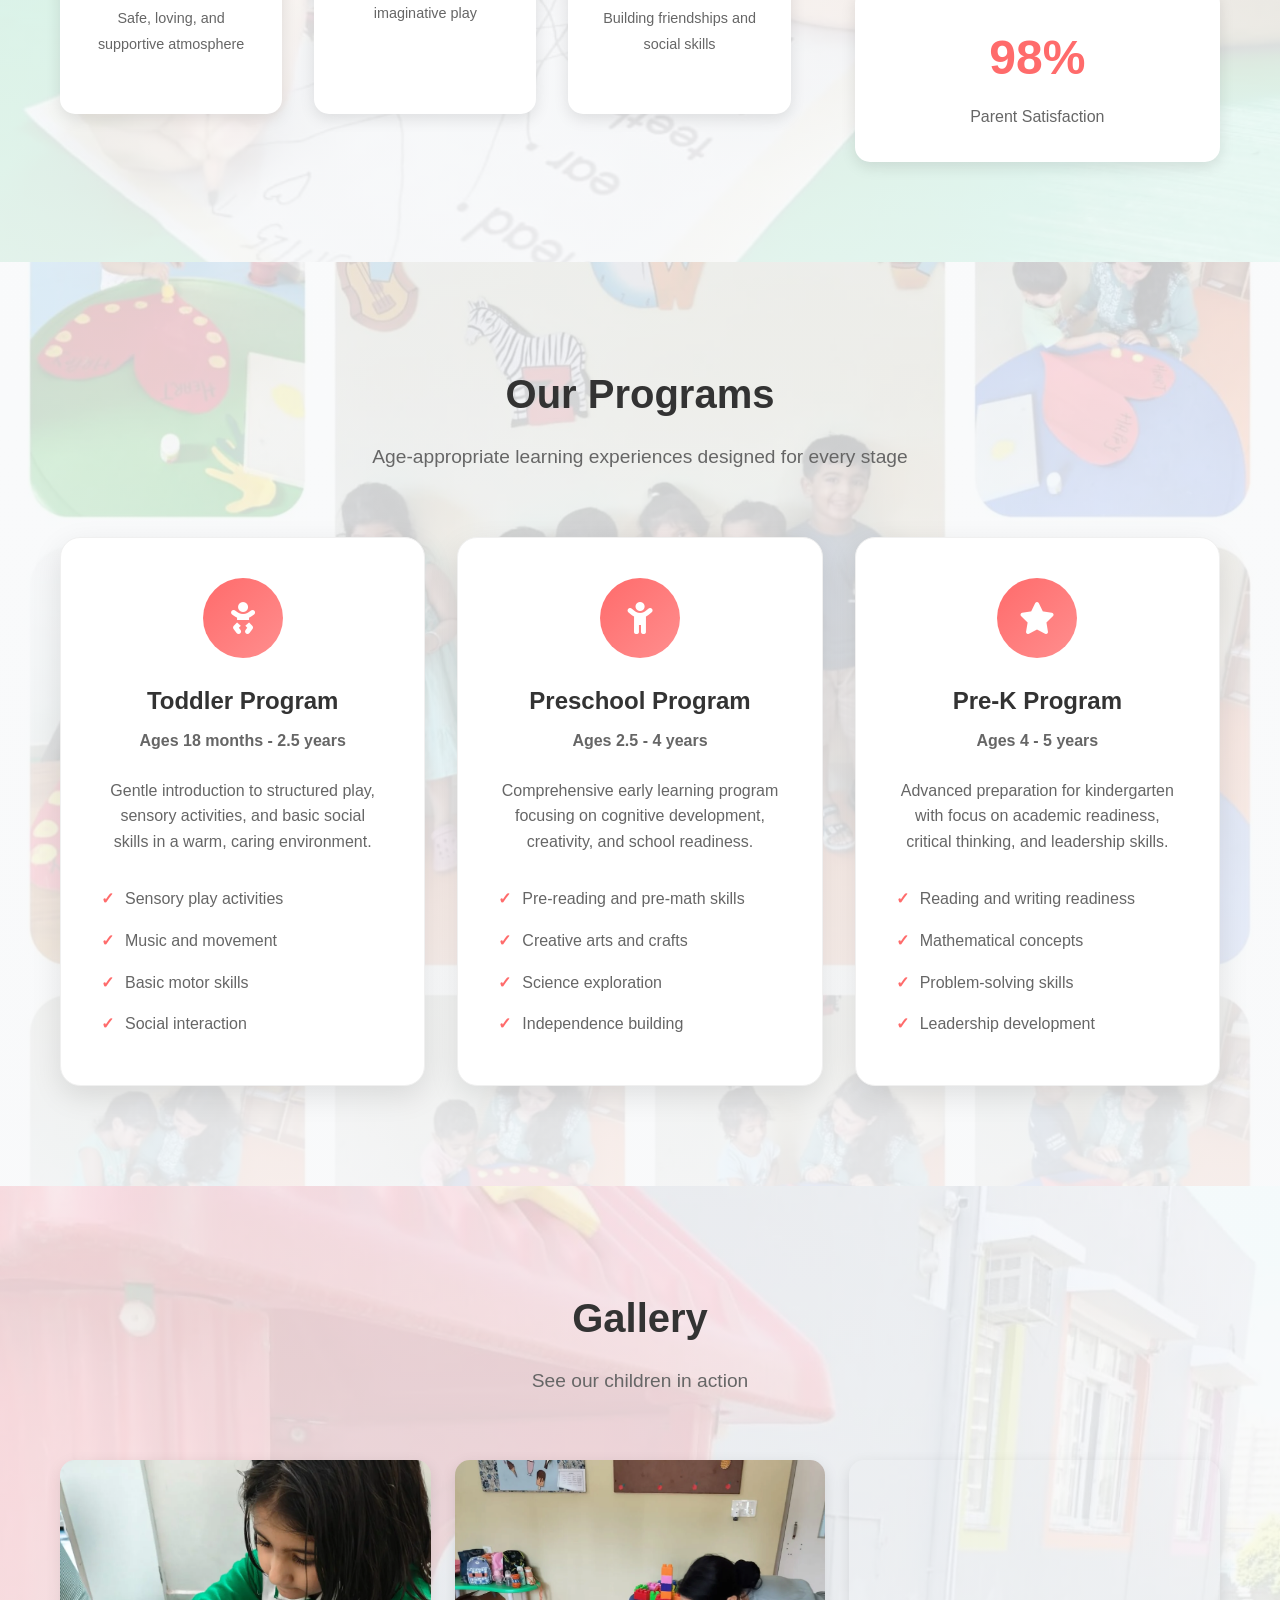
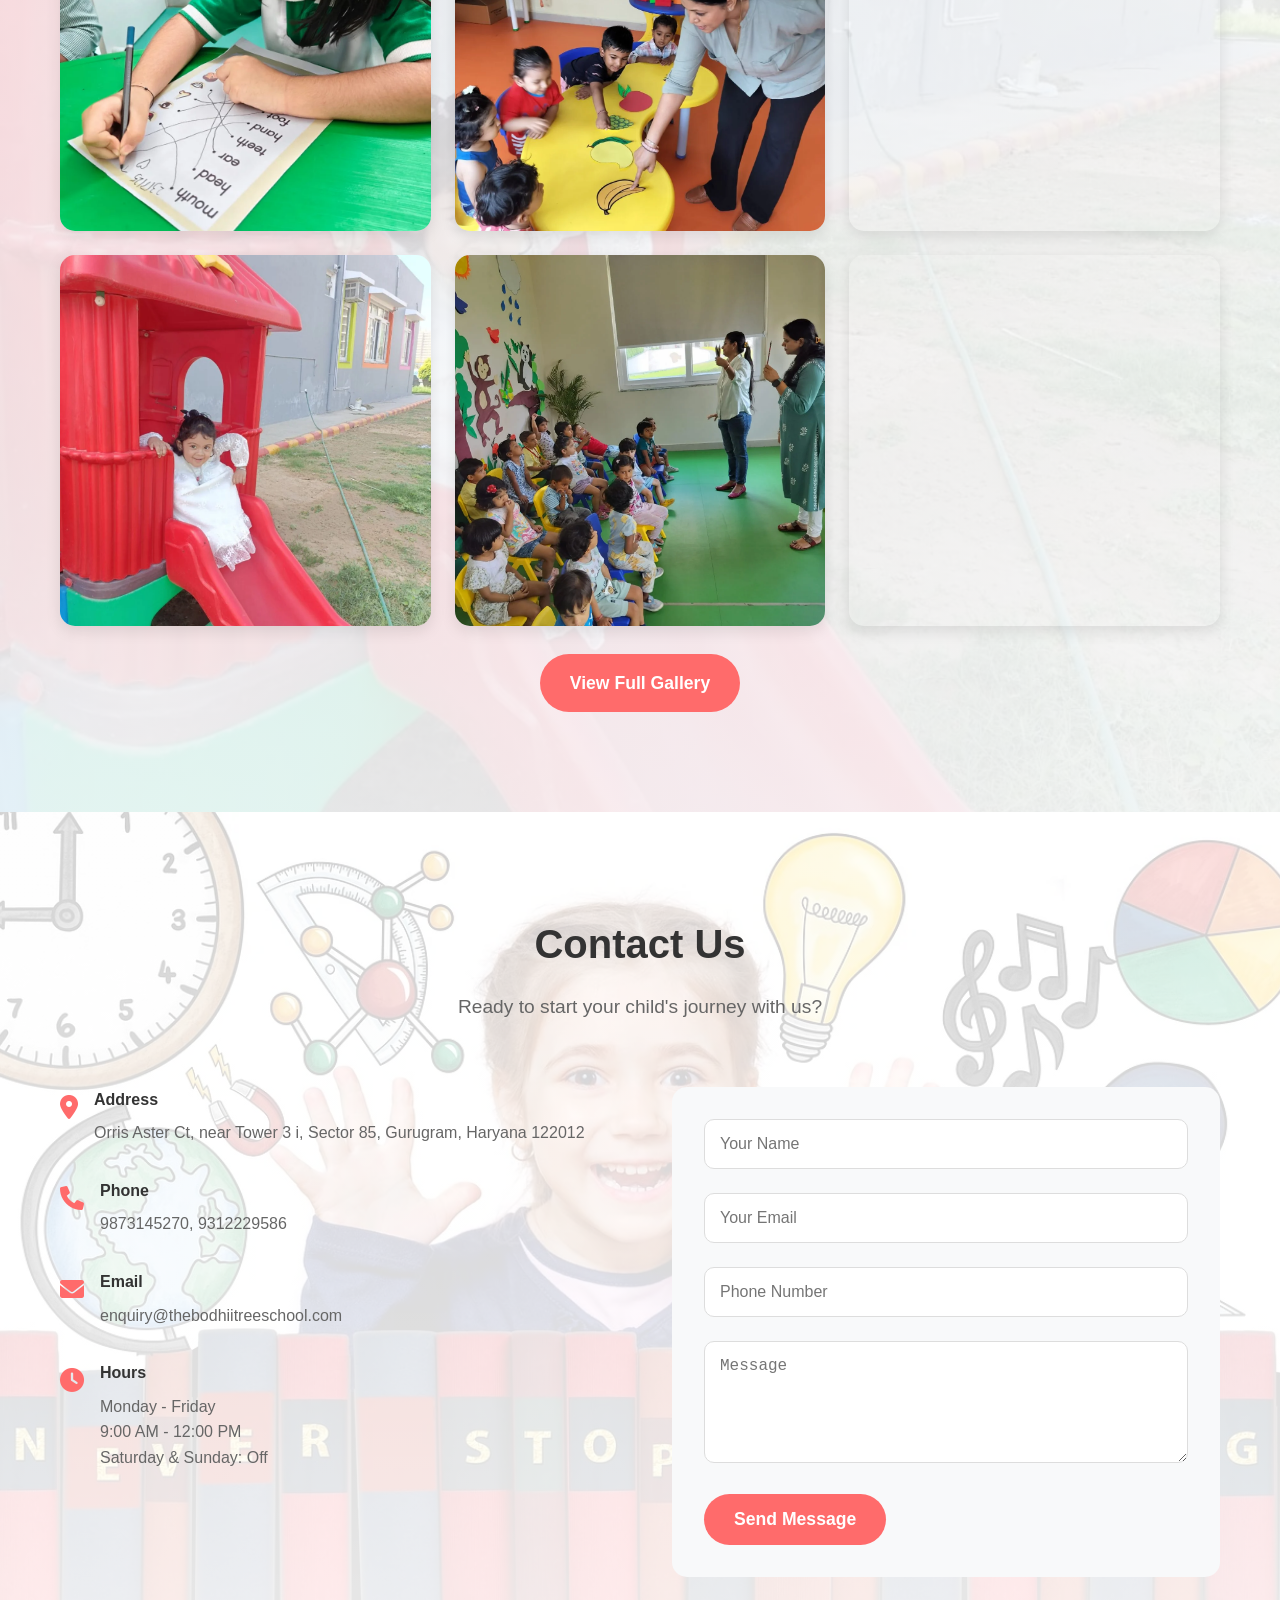
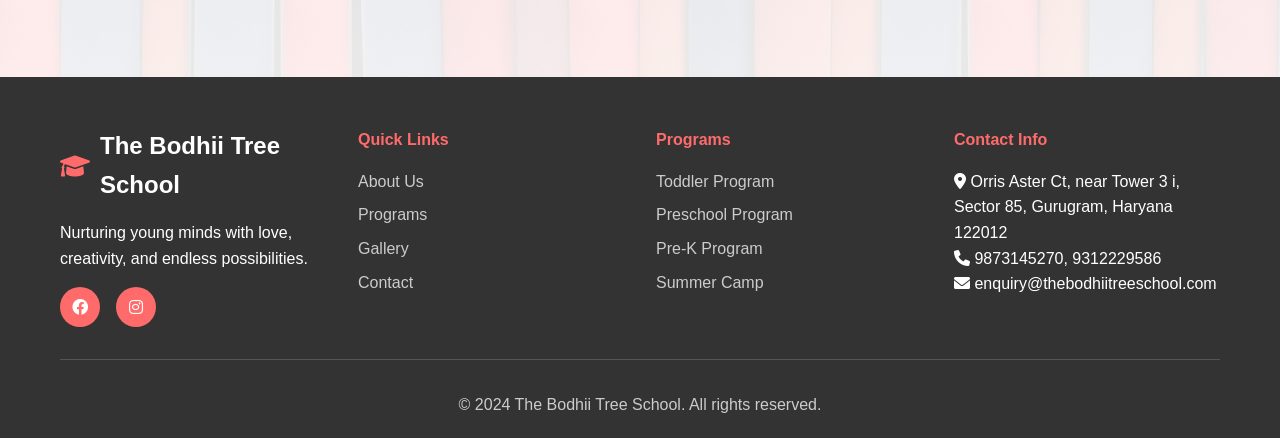
==== commit 0157d7cf: "Fix HTML encoding issues in index.html" ====
--- a/index.html
+++ b/index.html
@@ -231,7 +231,7 @@
                         <i class="fas fa-envelope"></i>
                         <div>
                             <h4>Email</h4>
-                            <p>info@wonderlandplayschool.com</p>
+                            <p>enquiry@thebodhiitreeschool.com</p>
                         </div>
                     </div>
                     <div class="contact-item">
